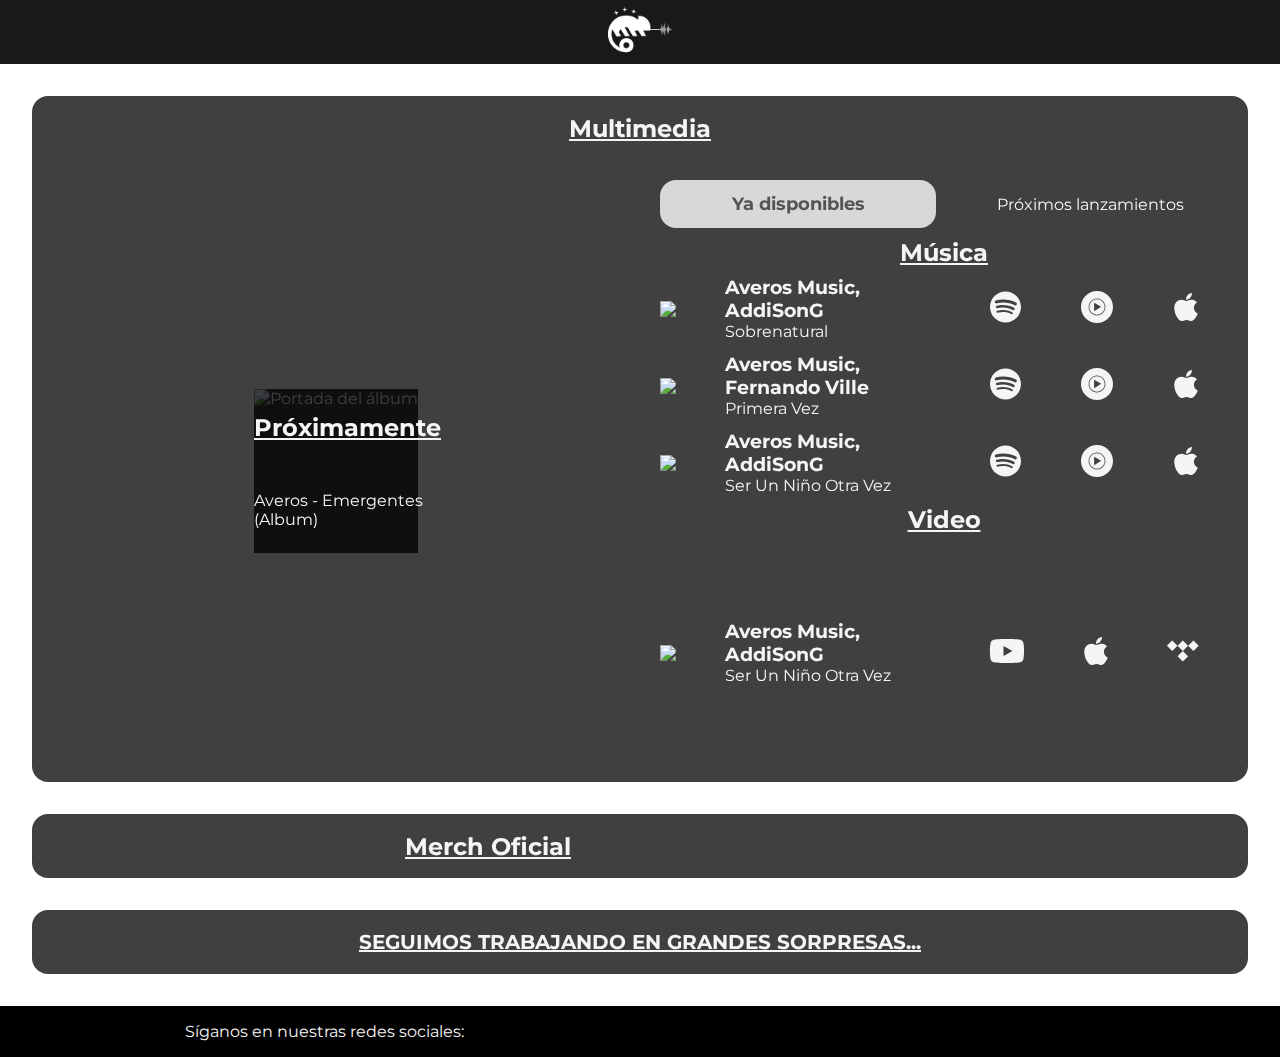
==== index.html @ 02d362b6 "Se me olvido cambiar el boton a 'none'" ====
<!DOCTYPE html>
<html lang="en">

<head>
    <meta charset="UTF-8">
    <meta name="viewport" content="width=device-width, initial-scale=1.0">
    <meta name="keywords" content="Proyecto Musical, AVEROS, Emergentes">
    <title>Averos Music :: 2023</title>
    <link rel="stylesheet" href="./resources/templates/header/header.css">
    <link rel="stylesheet" href="./resources/templates/footer/footer.css">
    <link rel="stylesheet" href="./resources/reset.css">
    <link rel="stylesheet" href="./resources/style.css">
    <link rel="shortcut icon" href="favicon.ico" type="image/x-icon">
    <link href='https://fonts.googleapis.com/css?family=Montserrat' rel='stylesheet'>
    <script src="./resources/templates/header/header.js"></script>
    <script src="./resources/templates/footer/footer.js"></script>
    <script src="https://kit.fontawesome.com/0ff77af828.js" crossorigin="anonymous"></script>
</head>

<body>
    <header>
        <script>
            createBarNav()
        </script>
    </header>

    <main>
        <div class="contenido">
            <div class="area musica">
                <h2 class="tituloSeccion">Multimedia</h2>
                <div class="boxMusica">
                    <div class="a-card card">
                        <div class="containerCover">
                            <div class="darkCover">
                                <h2>Próximamente</h2>
                                <p>Averos - Emergentes (Album)</p>
                            </div>
                            <img src="./resources/img/cover.jpg" alt="Portada del álbum">
                        </div>
                    </div>
                    <div class="b-card card">
                        <div class="botones">
                            <div class="botonDisponibles botonActivo">Ya disponibles</div>
                            <div class="botonProximos">Próximos lanzamientos</div>
                        </div>
                        <div class="listaDisponibles"></div>
                        <div class="listaProximos"></div>
                    </div>
                </div>
            </div>
            <div class="area mercaderia">
                <div class="seccion-tab">
                    <h2 class="tituloSeccion">Merch Oficial</h2>
                    <i class="fa fa-chevron-circle-down botonMostrarOcultar"></i>
                </div>
                <div class="infoTab infoTabMerch" style="display: none;">
                </div>
            </div>
            <div class="area trabajando">
                <h2>SEGUIMOS TRABAJANDO EN GRANDES SORPRESAS...</h2>
            </div>
        </div>
    </main>

    <footer>
        <script>
            createBarFooter()
        </script>
    </footer>


    <script src="./resources/index.js"></script>
</body>

</html>
---- resources/templates/header/header.css ----
nav {
    display: flex;
    position: fixed;
    width: 100%;
    z-index: 99;
    justify-content: center;
    background-color: hsla(0, 0%, 0%, .9);
    border-bottom: 1px solid #FFF;
}

.averosLogo {
    width: 4rem;
    aspect-ratio: 1/1;
}
---- resources/templates/footer/footer.css ----
.redesSociales {
    display: grid;
    grid-template-columns: 1fr 1fr;
    justify-content: space-around;
    align-items: center;
    padding: 1rem;
    gap: 1rem;
    background-color: #000;
}

.siganosRedes {
    text-align: center;
    text-wrap: pretty;
}

.plataformasOficiales {
    display: flex;
    justify-content: space-evenly;
}
---- resources/style.css ----
body {
    display: grid;
}

body::before {
    content: "";
    width: 100vw;
    height: 100vh;
    z-index: -1;
    background-image: url(https://images.unsplash.com/photo-1459749411175-04bf5292ceea?q=80&w=2070&auto=format&fit=crop&ixlib=rb-4.0.3&ixid=M3wxMjA3fDB8MHxwaG90by1wYWdlfHx8fGVufDB8fHx8fA%3D%3D);
    background-size: cover;
    background-position: center;
    background-repeat: no-repeat;
    filter: grayscale(100%);
    position: fixed;
}

main {
    display: flex;
    justify-content: center;
    margin-top: 5rem;
    margin-bottom: 1rem;
}

.contenido {
    display: grid;
    width: 100%;
    max-width: 85rem;
    background-color: hsla(0, 0%, 100%, .1);
    backdrop-filter: blur(2rem);
    -webkit-backdrop-filter: blur(2rem);
    padding: 1rem;
    margin: 0 1rem;
    border-radius: 2rem;
    gap: 2rem;
}

.area {
    display: grid;
    background-color: hsla(0, 0%, 0%, .75);
    overflow: hidden;
    border-radius: 1rem;
    grid-template-rows: 4rem 1fr;
}

.musica {
    max-height: 60rem;
}

.tituloSeccion {
    display: grid;
    align-items: center;
    justify-content: center;
}

.boxMusica {
    display: grid;
    grid-template-columns: 1fr 50%;
}

.card {
    display: grid;
    padding: 1.25rem;
    width: 100%;
}

.cardDisponible {
    max-height: 56rem;
}

.a-card {
    align-items: center;
    justify-items: center;
}

.containerCover {
    position: relative;
    max-width: 41.875rem;
    aspect-ratio: 1/1;
}

.darkCover {
    position: absolute;
    display: grid;
    justify-items: center;
    align-items: center;
    width: 100%;
    height: 100%;
    background-color: hsla(0, 0%, 0%, .75);
}

.containerCover>img {
    width: 100%;
    aspect-ratio: 1/1;
}

.b-card {
    grid-template-rows: 3rem 1fr;
}

.botones {
    display: grid;
    grid-template-columns: repeat(2, 1fr);
    gap: 1rem;
    text-align: center;
    align-items: center;
}

.botonDisponibles,
.botonProximos {
    cursor: pointer;
}

.botonActivo {
    font-size: 1.125rem;
    font-weight: bold;
    display: grid;
    align-items: center;
    border-radius: 1rem;
    height: 100%;
    background-color: hsla(0, 0%, 100%, .8);
    color: hsl(0, 0%, 33%);
}

.listaNoDisponibles,
.soloUnaAreaDisponible {
    display: grid;
}

.listaDisponibles {
    display: grid;
    grid-template-rows: repeat(2, 1fr);
}

.mensajeListaVacia {
    display: grid;
    align-items: center;
    text-align: center;
    padding: 2rem 0;
}

.listaProximos {
    display: none;
}

.musicaArea,
.videoArea {
    display: grid;
    max-height: 18.125rem;
    grid-template-rows: 3rem 1fr;
}

.titleAreaMusica,
.titleAreaVideo {
    display: grid;
    justify-content: center;
    align-items: center;
}

.musicasDisponibles,
.videosDisponibles {
    display: grid;
    gap: .75rem;
    overflow-y: scroll;
}

.single,
.singleVid {
    display: grid;
    gap: .5rem;
    align-items: center;
    grid-template-columns: 10% 40% 1fr;
}

.single>img,
.singleVid>img {
    width: 100%;
}

.plataformas {
    display: flex;
    justify-content: space-around;
    align-items: center;
}

.seccion-tab {
    padding: 1rem 0;
    display: grid;
    grid-template-columns: 75% 1fr;
}

.botonMostrarOcultar{
    cursor: pointer;
}

.infoTabMerch {
    grid-template-columns: repeat(3, 1fr);
    padding: 0 1rem 1rem;
    gap: 1rem;
}

.carrousel {
    display: grid;
    grid-template-rows: 5rem 1fr 3rem;
    padding: 1rem;
    background-color: hsla(0, 0%, 0%, .75);
    border-radius: 2rem;
    gap: .5rem;
}

.carrousel h2 {
    display: grid;
    margin: auto;
    text-wrap: pretty;
    align-items: center;
    text-align: center;
}

.slides {
    position: relative;
}

.slides img {
    aspect-ratio: 1/1;
    width: 100%;
    object-fit: cover;
}

.prevImagen, .nextImagen {
    display: grid;
    place-items: center;
    font-size: 2rem;
    position: absolute;
    border-radius: 50%;
    width: 3rem;
    aspect-ratio: 1/1;
    top: 50%;
    transform: translateY(-50%);
    background-color: hsla(0, 0%, 0%, .75);
    cursor: pointer;
}

.prevImagen {
    left: .5rem;
}

.nextImagen {
    right: .5rem;
}

.boxDotIndex{
    position: absolute;
    width: 100%;
    display: flex;
    align-items: center;
    justify-content: center;
    gap: 1rem;
    bottom: 5%;
}

.dotIndex {
    height: 15px;
    width: 15px;
    background-color: hsla(0, 0%, 50%, .75);
    border-radius: 50%;
}

.dotActivo {
    background-color: hsla(0, 0%, 0%, .75);
    aspect-ratio: 1/1;
    width: 25px;
    height: 25px;
}

.botonComprar{
    margin: auto;
    display: grid;
    align-items: center;
    padding: 0 3rem;
    background-color: hsla(0, 0%, 100%, .8);
    height: 100%;
    font-size: 1.125rem;
    font-weight: bold;
    border-radius: 2rem;
    color: hsl(0, 0%, 33%);
}

/* //////////////////////////////////////////////////////////////// */
.trabajando {
    display: grid;
    align-items: center;
    text-align: center;
    text-decoration: underline
}

.trabajando h2 {
    font-size: 1.25rem
}
/* //////////////////////////////////////////////////////////////// */


@media only screen and (max-width: 680px) {
    .boxMusica {
        grid-template-columns: 1fr;
    }

    .musica {
        max-height: 100rem;
    }

    .infoTab {
        grid-template-columns: 1fr;
    }

    .carrousel h2 {
        font-size: medium;
    }
}
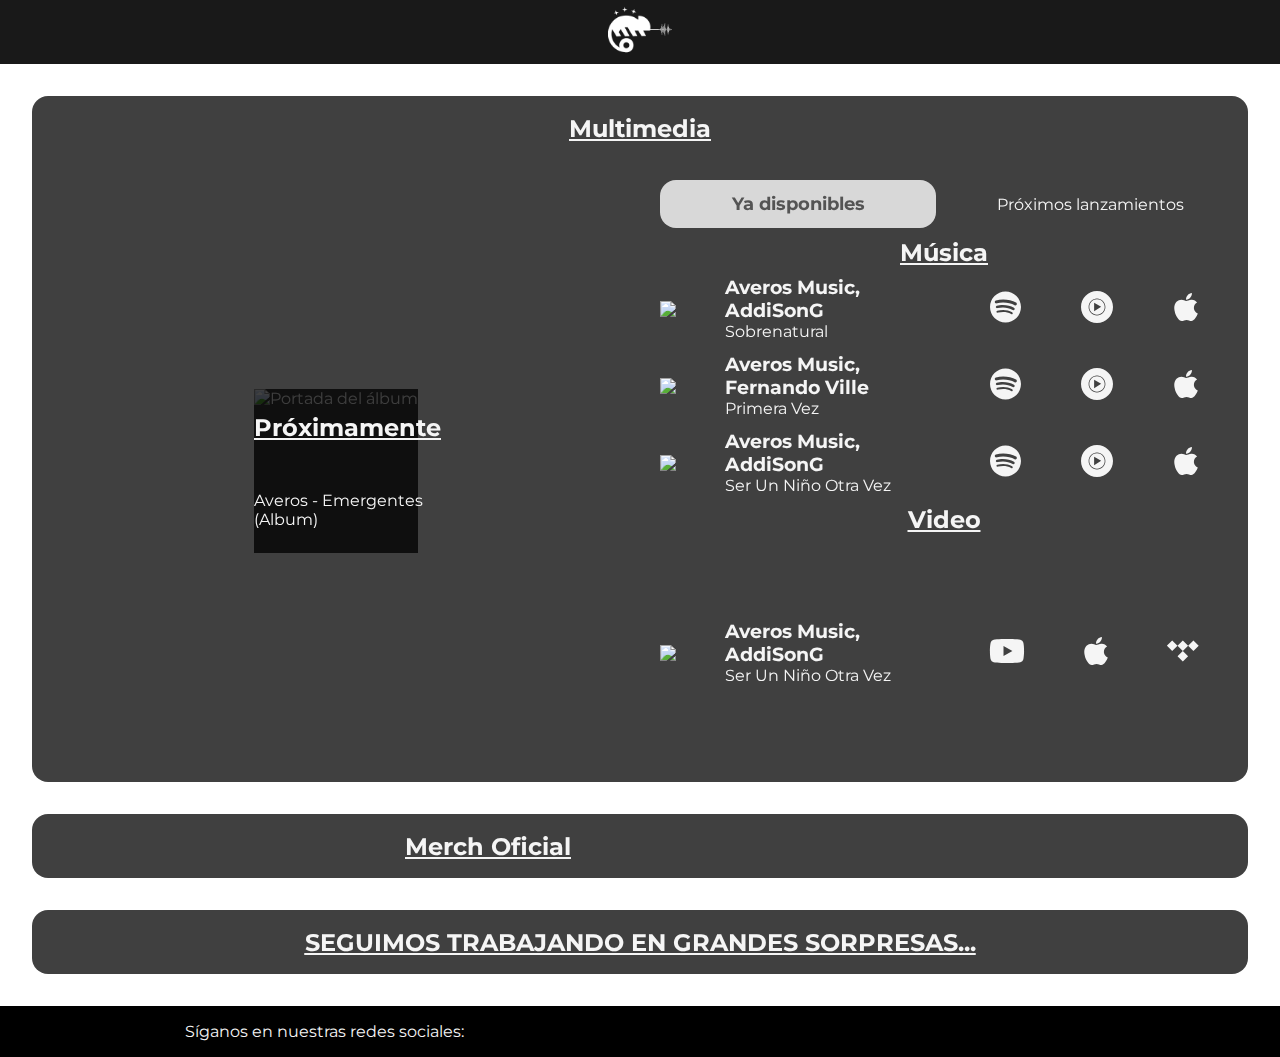
==== commit 7b1fb736: "mejoras en la pagina" ====
--- a/index.html
+++ b/index.html
@@ -53,8 +53,7 @@
                     <h2 class="tituloSeccion">Merch Oficial</h2>
                     <i class="fa fa-chevron-circle-down botonMostrarOcultar"></i>
                 </div>
-                <div class="infoTab infoTabMerch" style="display: none;">
-                </div>
+                <div class="infoTab infoTabMerch" style="display: none;"></div>
             </div>
             <div class="area trabajando">
                 <h2>SEGUIMOS TRABAJANDO EN GRANDES SORPRESAS...</h2>
@@ -69,7 +68,7 @@
     </footer>
 
 
-    <script src="./resources/index.js"></script>
+    <script src="./resources/index.js" type="module"></script>
 </body>
 
 </html>--- a/resources/style.css
+++ b/resources/style.css
@@ -194,7 +194,8 @@
 }
 
 .infoTabMerch {
-    grid-template-columns: repeat(3, 1fr);
+    justify-items: center;
+    grid-template-columns: repeat(2, 1fr);
     padding: 0 1rem 1rem;
     gap: 1rem;
 }
@@ -229,11 +230,10 @@
 .prevImagen, .nextImagen {
     display: grid;
     place-items: center;
-    font-size: 2rem;
+    font-size: 1rem;
     position: absolute;
-    border-radius: 50%;
-    width: 3rem;
-    aspect-ratio: 1/1;
+    padding: .75rem;
+    border-radius: 1rem;
     top: 50%;
     transform: translateY(-50%);
     background-color: hsla(0, 0%, 0%, .75);
@@ -241,11 +241,11 @@
 }
 
 .prevImagen {
-    left: .5rem;
+    left: .125rem;
 }
 
 .nextImagen {
-    right: .5rem;
+    right: .125rem;
 }
 
 .boxDotIndex{
@@ -259,17 +259,16 @@
 }
 
 .dotIndex {
-    height: 15px;
-    width: 15px;
-    background-color: hsla(0, 0%, 50%, .75);
+    height: 10px;
+    aspect-ratio: 1/1;
+    background-color: hsla(0, 0%, 50%, .5);
     border-radius: 50%;
 }
 
 .dotActivo {
     background-color: hsla(0, 0%, 0%, .75);
-    aspect-ratio: 1/1;
-    width: 25px;
-    height: 25px;
+    height: 20px;
+    aspect-ratio: 1/1;
 }
 
 .botonComprar{
@@ -292,10 +291,6 @@
     text-align: center;
     text-decoration: underline
 }
-
-.trabajando h2 {
-    font-size: 1.25rem
-}
 /* //////////////////////////////////////////////////////////////// */
 
 
@@ -315,4 +310,12 @@
     .carrousel h2 {
         font-size: medium;
     }
+}
+
+@media only screen and (min-width: 681px) {
+    .ultimoImpar {
+        aspect-ratio: 1/1;
+        width: 50%;
+        grid-column: span 2;
+    }
 }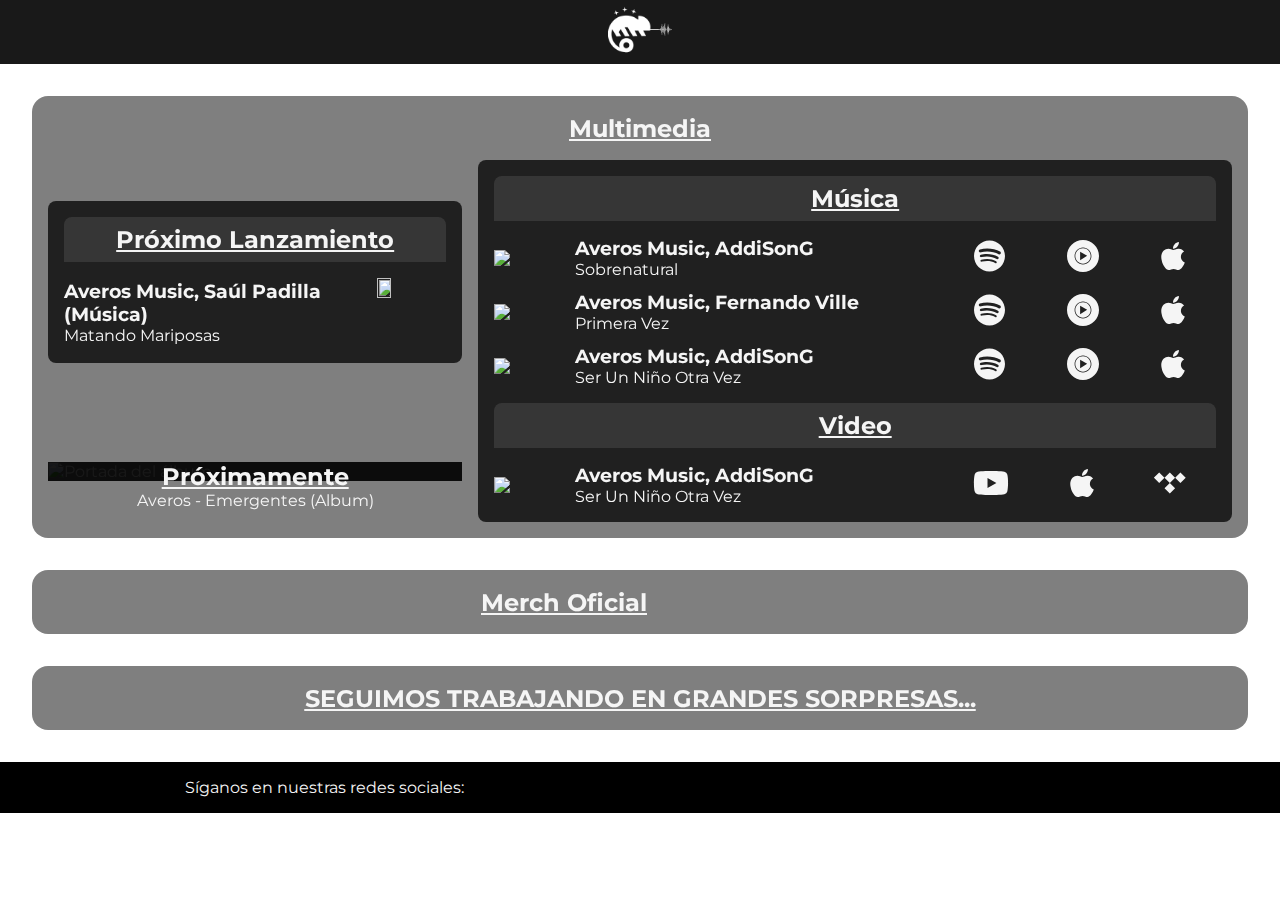
==== commit bdf440b4: "Bento design Multimedia" ====
--- a/index.html
+++ b/index.html
@@ -29,7 +29,7 @@
             <div class="area musica">
                 <h2 class="tituloSeccion">Multimedia</h2>
                 <div class="boxMusica">
-                    <div class="a-card card">
+                    <div class="albumProximo">
                         <div class="containerCover">
                             <div class="darkCover">
                                 <h2>Próximamente</h2>
@@ -38,14 +38,8 @@
                             <img src="./resources/img/cover.jpg" alt="Portada del álbum">
                         </div>
                     </div>
-                    <div class="b-card card">
-                        <div class="botones">
-                            <div class="botonDisponibles botonActivo">Ya disponibles</div>
-                            <div class="botonProximos">Próximos lanzamientos</div>
-                        </div>
-                        <div class="listaDisponibles"></div>
-                        <div class="listaProximos"></div>
-                    </div>
+                    <div class="listaProximos"></div>
+                    <div class="listaDisponibles"></div>
                 </div>
             </div>
             <div class="area mercaderia">
--- a/resources/style.css
+++ b/resources/style.css
@@ -37,159 +37,127 @@
 
 .area {
     display: grid;
-    background-color: hsla(0, 0%, 0%, .75);
-    overflow: hidden;
+    background-color: hsla(0, 0%, 0%, .5);
     border-radius: 1rem;
     grid-template-rows: 4rem 1fr;
 }
 
-.musica {
-    max-height: 60rem;
-}
-
 .tituloSeccion {
     display: grid;
-    align-items: center;
-    justify-content: center;
+    place-items: center;
 }
 
 .boxMusica {
     display: grid;
-    grid-template-columns: 1fr 50%;
-}
-
-.card {
-    display: grid;
-    padding: 1.25rem;
-    width: 100%;
-}
-
-.cardDisponible {
-    max-height: 56rem;
-}
-
-.a-card {
-    align-items: center;
-    justify-items: center;
+    padding: 0 1rem 1rem 1rem;
+    align-items: center;
+    gap: 1rem;
+    grid-template-columns: 35% auto;
+    grid-template-areas: "listaProximos listaDisponibles"
+        "albumProximo listaDisponibles";
+}
+
+.listaProximos {
+    display: grid;
+    padding: 1rem;
+    gap: 1rem;
+    background-color: hsla(0, 0%, 0%, .75);
+    border-radius: .5rem;
+    grid-area: listaProximos;
+}
+
+.listaProximos img {
+    width: 20%;
+    aspect-ratio: 1/1;
+}
+
+.mediaProxInfo {
+    display: flex;
+    align-items: center;
+    justify-content: space-around;
+}
+
+.albumProximo {
+    grid-area: albumProximo;
 }
 
 .containerCover {
     position: relative;
-    max-width: 41.875rem;
-    aspect-ratio: 1/1;
 }
 
 .darkCover {
     position: absolute;
     display: grid;
-    justify-items: center;
-    align-items: center;
+    place-items: center;
     width: 100%;
     height: 100%;
-    background-color: hsla(0, 0%, 0%, .75);
+    background-color: hsla(0, 0%, 0%, .9);
+}
+
+.darkCover p {
+    text-align: center;
 }
 
 .containerCover>img {
     width: 100%;
-    aspect-ratio: 1/1;
-}
-
-.b-card {
-    grid-template-rows: 3rem 1fr;
-}
-
-.botones {
-    display: grid;
-    grid-template-columns: repeat(2, 1fr);
-    gap: 1rem;
-    text-align: center;
-    align-items: center;
-}
-
-.botonDisponibles,
-.botonProximos {
-    cursor: pointer;
-}
-
-.botonActivo {
-    font-size: 1.125rem;
-    font-weight: bold;
-    display: grid;
-    align-items: center;
-    border-radius: 1rem;
-    height: 100%;
-    background-color: hsla(0, 0%, 100%, .8);
-    color: hsl(0, 0%, 33%);
-}
-
-.listaNoDisponibles,
-.soloUnaAreaDisponible {
-    display: grid;
 }
 
 .listaDisponibles {
     display: grid;
-    grid-template-rows: repeat(2, 1fr);
-}
-
-.mensajeListaVacia {
-    display: grid;
-    align-items: center;
-    text-align: center;
-    padding: 2rem 0;
-}
-
-.listaProximos {
-    display: none;
+    grid-area: listaDisponibles;
+    padding: 1rem;
+    gap: 1rem;
+    background-color: hsla(0, 0%, 0%, .75);
+    border-radius: .5rem;
 }
 
 .musicaArea,
 .videoArea {
     display: grid;
-    max-height: 18.125rem;
-    grid-template-rows: 3rem 1fr;
-}
-
-.titleAreaMusica,
-.titleAreaVideo {
-    display: grid;
-    justify-content: center;
-    align-items: center;
-}
-
-.musicasDisponibles,
-.videosDisponibles {
+    max-height: 19rem;
+    gap: 1rem;
+    grid-template-rows: auto 1fr;
+}
+
+.titleArea {
+    display: grid;
+    place-content: center;
+    padding: .5rem;
+    border-radius: .5rem .5rem 0 0;
+    background-color: hsla(0, 0%, 100%, .1);
+    text-align: center;
+}
+
+.mediaDisponibles {
     display: grid;
     gap: .75rem;
     overflow-y: scroll;
 }
 
-.single,
-.singleVid {
+.single {
     display: grid;
     gap: .5rem;
     align-items: center;
-    grid-template-columns: 10% 40% 1fr;
-}
-
-.single>img,
-.singleVid>img {
+    grid-template-columns: 10% 50% 1fr;
+}
+
+.single>img {
     width: 100%;
 }
 
 .plataformas {
     display: flex;
     justify-content: space-around;
-    align-items: center;
 }
 
 .seccion-tab {
     padding: 1rem 0;
     display: grid;
-    grid-template-columns: 75% 1fr;
-}
-
-.botonMostrarOcultar{
+    justify-content: space-around;
+    grid-template-columns: 75% auto;
+}
+
+.botonMostrarOcultar {
     cursor: pointer;
 }
 
@@ -202,7 +170,7 @@
 
 .carrousel {
     display: grid;
-    grid-template-rows: 5rem 1fr 3rem;
+    grid-template-rows: 6rem 1fr 3rem;
     padding: 1rem;
     background-color: hsla(0, 0%, 0%, .75);
     border-radius: 2rem;
@@ -227,7 +195,8 @@
     object-fit: cover;
 }
 
-.prevImagen, .nextImagen {
+.prevImagen,
+.nextImagen {
     display: grid;
     place-items: center;
     font-size: 1rem;
@@ -248,7 +217,7 @@
     right: .125rem;
 }
 
-.boxDotIndex{
+.boxDotIndex {
     position: absolute;
     width: 100%;
     display: flex;
@@ -271,7 +240,7 @@
     aspect-ratio: 1/1;
 }
 
-.botonComprar{
+.botonComprar {
     margin: auto;
     display: grid;
     align-items: center;
@@ -291,12 +260,16 @@
     text-align: center;
     text-decoration: underline
 }
+
 /* //////////////////////////////////////////////////////////////// */
 
 
 @media only screen and (max-width: 680px) {
     .boxMusica {
         grid-template-columns: 1fr;
+        grid-template-areas: "albumProximo"
+            "listaProximos"
+            "listaDisponibles";
     }
 
     .musica {
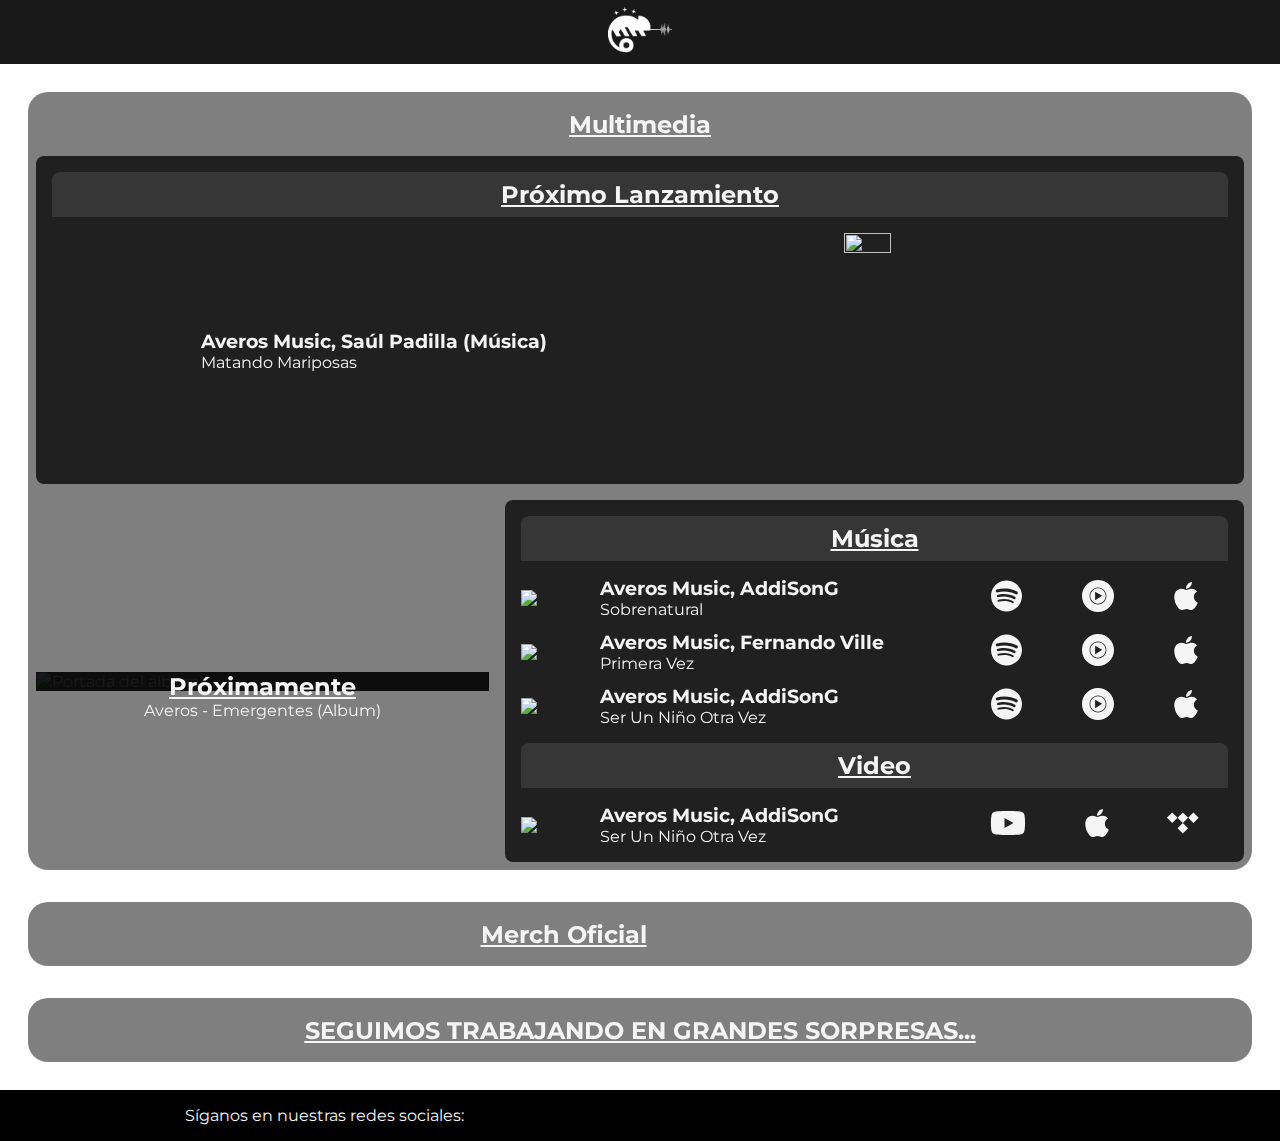
==== commit c4aa8648: "agregado dinamico al la lista proximo" ====
--- a/index.html
+++ b/index.html
@@ -38,7 +38,6 @@
                             <img src="./resources/img/cover.jpg" alt="Portada del álbum">
                         </div>
                     </div>
-                    <div class="listaProximos"></div>
                     <div class="listaDisponibles"></div>
                 </div>
             </div>
--- a/resources/style.css
+++ b/resources/style.css
@@ -29,7 +29,7 @@
     background-color: hsla(0, 0%, 100%, .1);
     backdrop-filter: blur(2rem);
     -webkit-backdrop-filter: blur(2rem);
-    padding: 1rem;
+    padding: .75rem;
     margin: 0 1rem;
     border-radius: 2rem;
     gap: 2rem;
@@ -38,7 +38,7 @@
 .area {
     display: grid;
     background-color: hsla(0, 0%, 0%, .5);
-    border-radius: 1rem;
+    border-radius: 1.25rem;
     grid-template-rows: 4rem 1fr;
 }
 
@@ -49,24 +49,23 @@
 
 .boxMusica {
     display: grid;
-    padding: 0 1rem 1rem 1rem;
-    align-items: center;
-    gap: 1rem;
-    grid-template-columns: 35% auto;
-    grid-template-areas: "listaProximos listaDisponibles"
-        "albumProximo listaDisponibles";
-}
-
-.listaProximos {
+    padding: 0 .5rem .5rem .5rem;
+    align-items: center;
+    gap: 1rem;
+    grid-template-columns: 37.5% auto;
+    grid-template-areas: "albumProximo listaDisponibles";
+}
+
+.listaProximo {
     display: grid;
     padding: 1rem;
     gap: 1rem;
     background-color: hsla(0, 0%, 0%, .75);
     border-radius: .5rem;
-    grid-area: listaProximos;
-}
-
-.listaProximos img {
+    grid-area: listaProximo;
+}
+
+.listaProximo img {
     width: 20%;
     aspect-ratio: 1/1;
 }
@@ -264,16 +263,17 @@
 /* //////////////////////////////////////////////////////////////// */
 
 
-@media only screen and (max-width: 680px) {
+@media only screen and (max-width: 768px) {
     .boxMusica {
         grid-template-columns: 1fr;
         grid-template-areas: "albumProximo"
-            "listaProximos"
             "listaDisponibles";
     }
 
-    .musica {
-        max-height: 100rem;
+    .boxMusicaConProx {
+        grid-template-areas: "albumProximo"
+            "listaProximo"
+            "listaDisponibles";
     }
 
     .infoTab {
@@ -285,7 +285,12 @@
     }
 }
 
-@media only screen and (min-width: 681px) {
+@media only screen and (min-width: 769px) {
+    .boxMusicaConProx {
+        grid-template-areas: "listaProximo listaProximo"
+        "albumProximo listaDisponibles";
+    }
+    
     .ultimoImpar {
         aspect-ratio: 1/1;
         width: 50%;
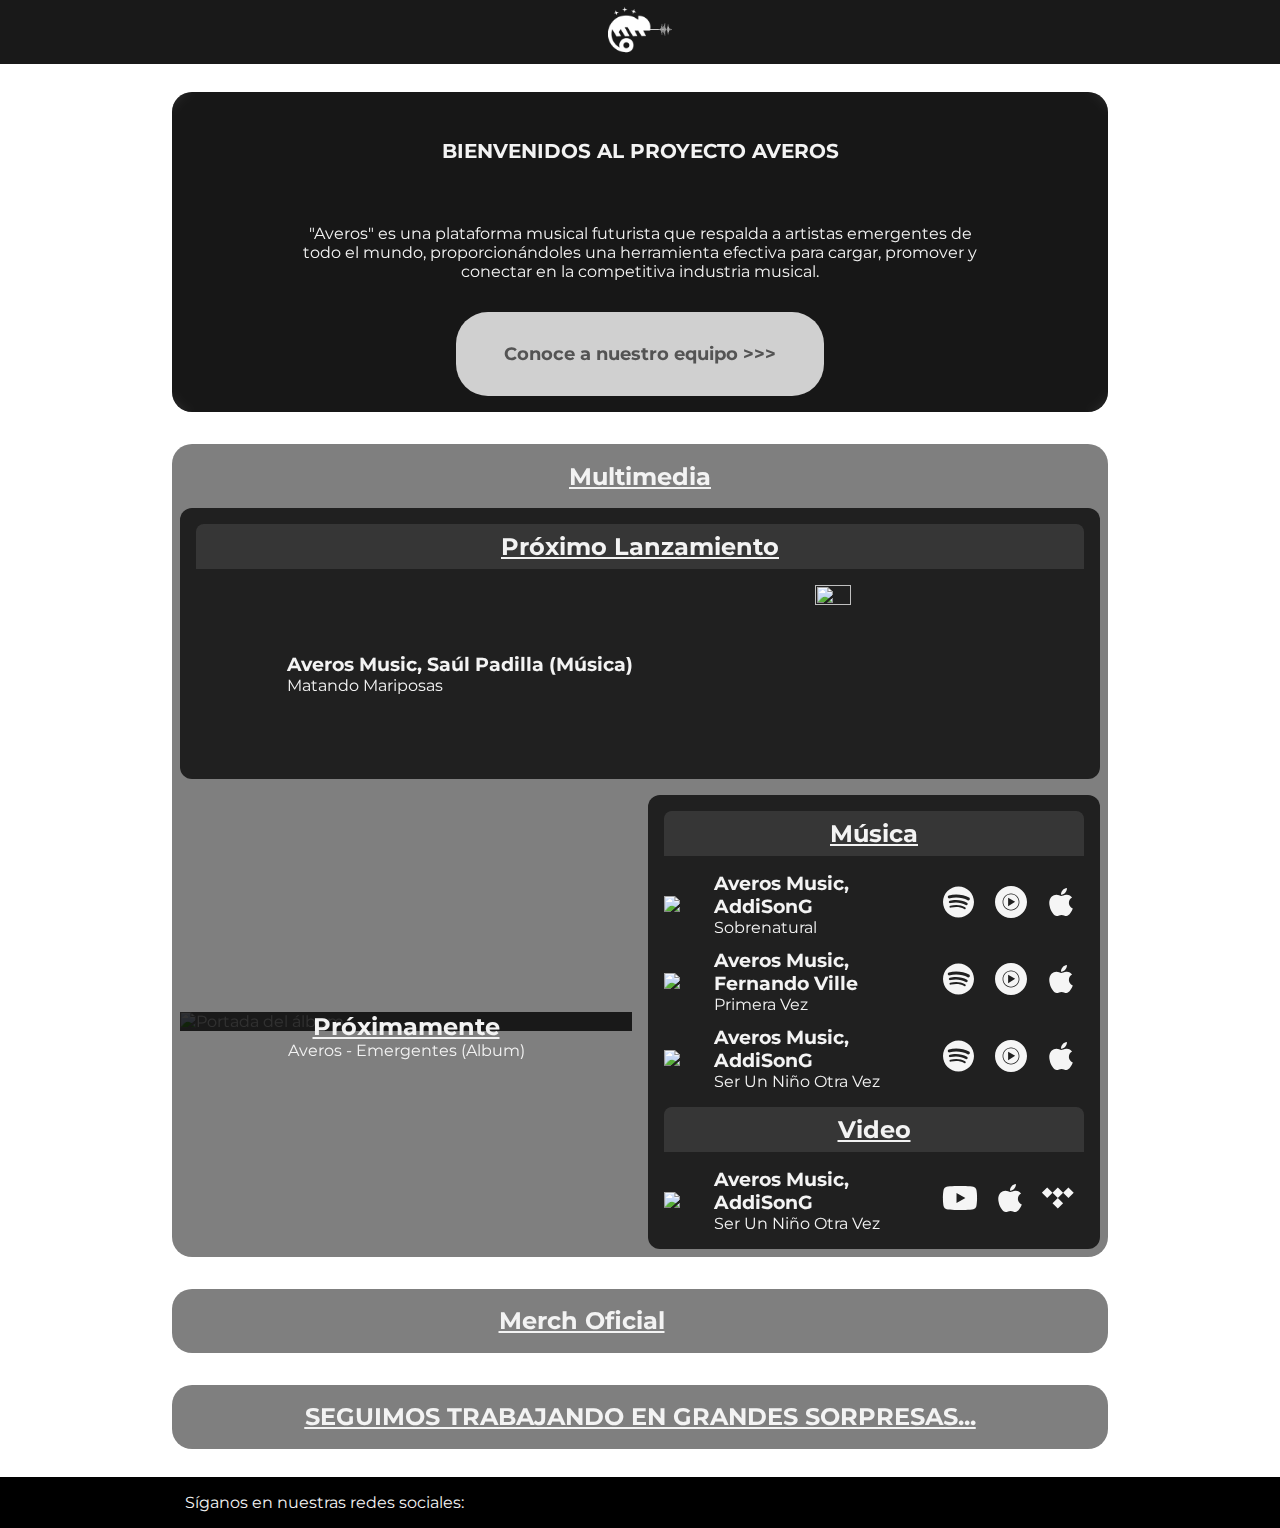
==== commit dfe44788: "Agregado la bienvenida mobile" ====
--- a/index.html
+++ b/index.html
@@ -26,6 +26,13 @@
 
     <main>
         <div class="contenido">
+            <div class="area mainBanner">
+                <div class="darkCover">
+                    <h2 style="text-decoration: none; font-size: 1.25rem;">BIENVENIDOS AL PROYECTO AVEROS</h2>
+                    <p style="font-size: 1rem; width: 75%;">"Averos" es una plataforma musical futurista que respalda a artistas emergentes de todo el mundo, proporcionándoles una herramienta efectiva para cargar, promover y conectar en la competitiva industria musical.</p>
+                    <a class="conocenos boton">Conoce a nuestro equipo >>></a>
+                </div>
+            </div>
             <div class="area musica">
                 <h2 class="tituloSeccion">Multimedia</h2>
                 <div class="boxMusica">
--- a/resources/style.css
+++ b/resources/style.css
@@ -25,7 +25,6 @@
 .contenido {
     display: grid;
     width: 100%;
-    max-width: 85rem;
     background-color: hsla(0, 0%, 100%, .1);
     backdrop-filter: blur(2rem);
     -webkit-backdrop-filter: blur(2rem);
@@ -42,6 +41,17 @@
     grid-template-rows: 4rem 1fr;
 }
 
+.mainBanner {
+    grid-template-rows: 1fr;
+    height: 20rem;
+    background-repeat: no-repeat;
+    background-position: center;
+    background-size: cover;
+    position: relative;
+    overflow: hidden;
+
+}
+
 .tituloSeccion {
     display: grid;
     place-items: center;
@@ -52,7 +62,7 @@
     padding: 0 .5rem .5rem .5rem;
     align-items: center;
     gap: 1rem;
-    grid-template-columns: 37.5% auto;
+    grid-template-columns: repeat(2, 1fr);
     grid-template-areas: "albumProximo listaDisponibles";
 }
 
@@ -61,7 +71,7 @@
     padding: 1rem;
     gap: 1rem;
     background-color: hsla(0, 0%, 0%, .75);
-    border-radius: .5rem;
+    border-radius: .75rem;
     grid-area: listaProximo;
 }
 
@@ -90,7 +100,19 @@
     place-items: center;
     width: 100%;
     height: 100%;
-    background-color: hsla(0, 0%, 0%, .9);
+}
+
+.mainBanner .darkCover{
+    background-color: hsla(0, 0%, 0%, .66);
+    padding: 1rem;
+    text-align: center;
+    text-wrap: pretty;
+    backdrop-filter: blur(5px);
+    -webkit-backdrop-filter: blur(5px);
+}
+
+.containerCover .darkCover{
+    background-color: hsla(0, 0%, 0%, .8);
 }
 
 .darkCover p {
@@ -107,7 +129,7 @@
     padding: 1rem;
     gap: 1rem;
     background-color: hsla(0, 0%, 0%, .75);
-    border-radius: .5rem;
+    border-radius: .75rem;
 }
 
 .musicaArea,
@@ -172,7 +194,7 @@
     grid-template-rows: 6rem 1fr 3rem;
     padding: 1rem;
     background-color: hsla(0, 0%, 0%, .75);
-    border-radius: 2rem;
+    border-radius: .75rem;
     gap: .5rem;
 }
 
@@ -239,7 +261,7 @@
     aspect-ratio: 1/1;
 }
 
-.botonComprar {
+.botonComprar, .boton{
     margin: auto;
     display: grid;
     align-items: center;
@@ -250,6 +272,7 @@
     font-weight: bold;
     border-radius: 2rem;
     color: hsl(0, 0%, 33%);
+    cursor: pointer;
 }
 
 /* //////////////////////////////////////////////////////////////// */
@@ -264,6 +287,10 @@
 
 
 @media only screen and (max-width: 768px) {
+    .mainBanner {
+        background-image: url(./img/banner-mobile.jpg);
+    }
+
     .boxMusica {
         grid-template-columns: 1fr;
         grid-template-areas: "albumProximo"
@@ -288,12 +315,16 @@
 @media only screen and (min-width: 769px) {
     .boxMusicaConProx {
         grid-template-areas: "listaProximo listaProximo"
-        "albumProximo listaDisponibles";
-    }
-    
+            "albumProximo listaDisponibles";
+    }
+
     .ultimoImpar {
         aspect-ratio: 1/1;
         width: 50%;
         grid-column: span 2;
     }
+
+    .contenido {
+        max-width: 60rem;
+    }
 }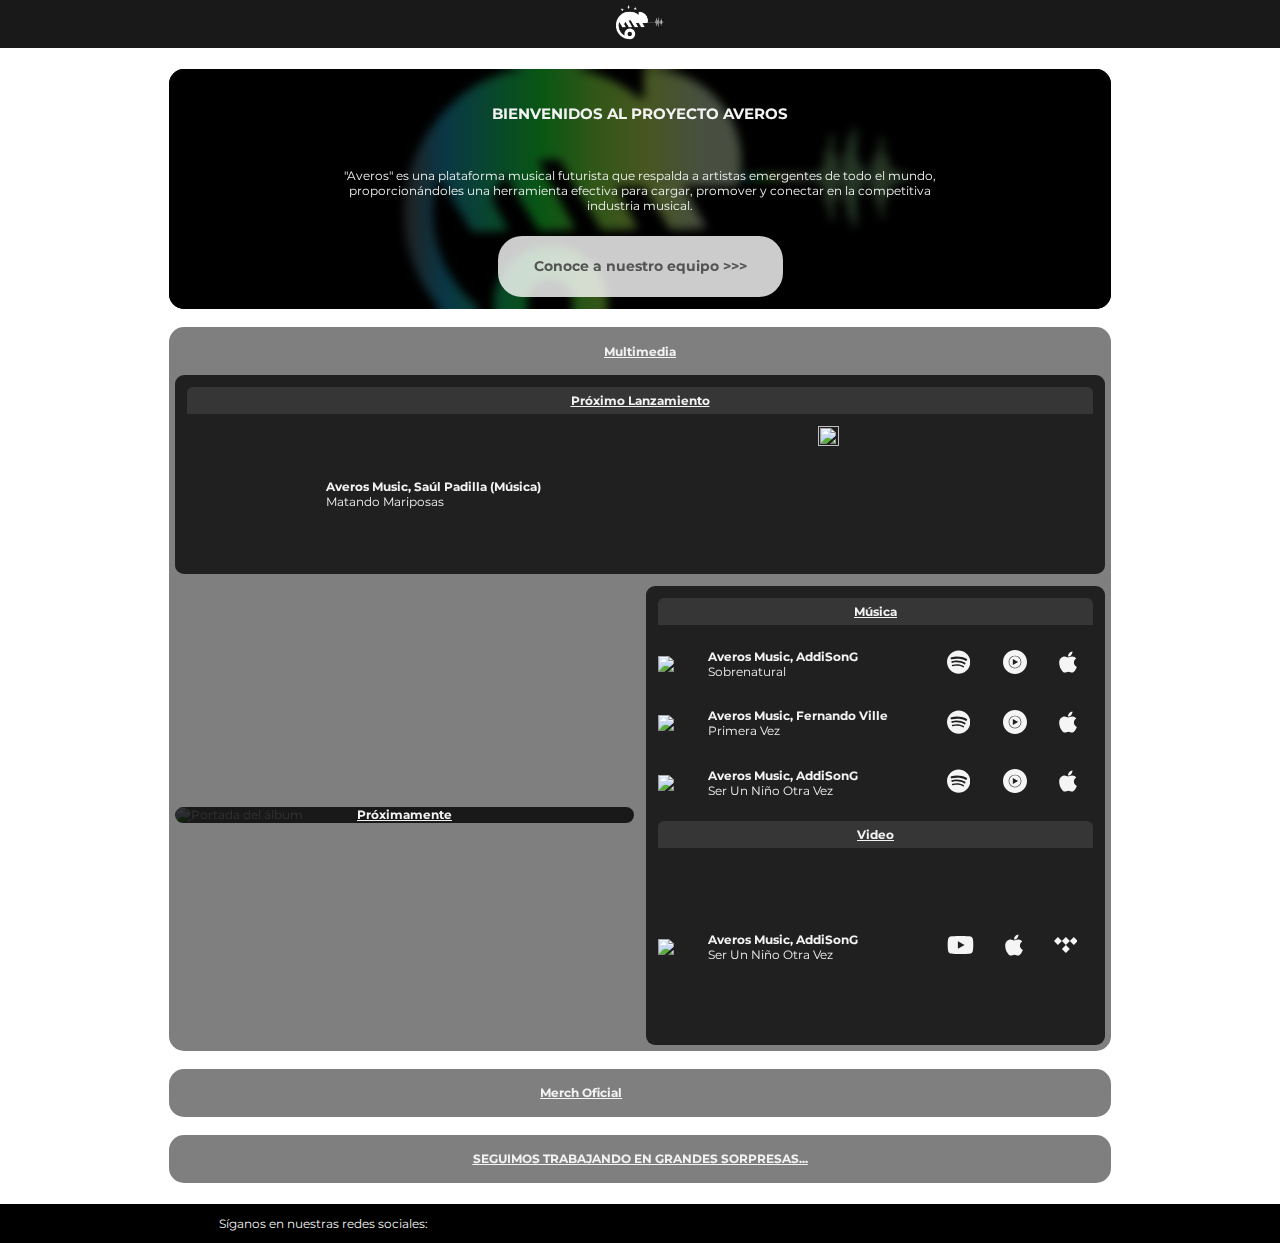
==== commit a3196886: "agregada pagina" ====
--- a/index.html
+++ b/index.html
@@ -30,7 +30,7 @@
                 <div class="darkCover">
                     <h2 style="text-decoration: none; font-size: 1.25rem;">BIENVENIDOS AL PROYECTO AVEROS</h2>
                     <p style="font-size: 1rem; width: 75%;">"Averos" es una plataforma musical futurista que respalda a artistas emergentes de todo el mundo, proporcionándoles una herramienta efectiva para cargar, promover y conectar en la competitiva industria musical.</p>
-                    <a class="conocenos boton">Conoce a nuestro equipo >>></a>
+                    <a href="contact.html" class="conocenos boton">Conoce a nuestro equipo >>></a>
                 </div>
             </div>
             <div class="area musica">
--- a/resources/style.css
+++ b/resources/style.css
@@ -31,7 +31,7 @@
     padding: .75rem;
     margin: 0 1rem;
     border-radius: 2rem;
-    gap: 2rem;
+    gap: 1.5rem;
 }
 
 .area {
@@ -76,7 +76,7 @@
 }
 
 .listaProximo img {
-    width: 20%;
+    width: 15%;
     aspect-ratio: 1/1;
 }
 
@@ -92,6 +92,8 @@
 
 .containerCover {
     position: relative;
+    border-radius: .75rem;
+    overflow: hidden;
 }
 
 .darkCover {
@@ -102,7 +104,7 @@
     height: 100%;
 }
 
-.mainBanner .darkCover{
+.mainBanner .darkCover {
     background-color: hsla(0, 0%, 0%, .66);
     padding: 1rem;
     text-align: center;
@@ -111,7 +113,7 @@
     -webkit-backdrop-filter: blur(5px);
 }
 
-.containerCover .darkCover{
+.containerCover .darkCover {
     background-color: hsla(0, 0%, 0%, .8);
 }
 
@@ -135,7 +137,6 @@
 .musicaArea,
 .videoArea {
     display: grid;
-    max-height: 19rem;
     gap: 1rem;
     grid-template-rows: auto 1fr;
 }
@@ -151,7 +152,7 @@
 
 .mediaDisponibles {
     display: grid;
-    gap: .75rem;
+    gap: .5rem;
     overflow-y: scroll;
 }
 
@@ -261,7 +262,8 @@
     aspect-ratio: 1/1;
 }
 
-.botonComprar, .boton{
+.botonComprar,
+.boton {
     margin: auto;
     display: grid;
     align-items: center;
@@ -286,7 +288,7 @@
 /* //////////////////////////////////////////////////////////////// */
 
 
-@media only screen and (max-width: 768px) {
+@media only screen and (max-width: 671px) {
     .mainBanner {
         background-image: url(./img/banner-mobile.jpg);
     }
@@ -310,12 +312,27 @@
     .carrousel h2 {
         font-size: medium;
     }
-}
-
-@media only screen and (min-width: 769px) {
+
+    .musicaArea,
+    .videoArea {
+        max-height: 15rem;
+    }
+}
+
+@media only screen and (min-width: 671px) {
+    .mainBanner {
+        background-image: url(./img/banner-desktop.jpg);
+    }
+
     .boxMusicaConProx {
         grid-template-areas: "listaProximo listaProximo"
             "albumProximo listaDisponibles";
+    }
+
+    .listaDisponibles {
+        grid-template-rows: repeat(2, 1fr);
+        width: 100%;
+        aspect-ratio: 1/1;
     }
 
     .ultimoImpar {
@@ -325,6 +342,6 @@
     }
 
     .contenido {
-        max-width: 60rem;
+        max-width: 80rem;
     }
 }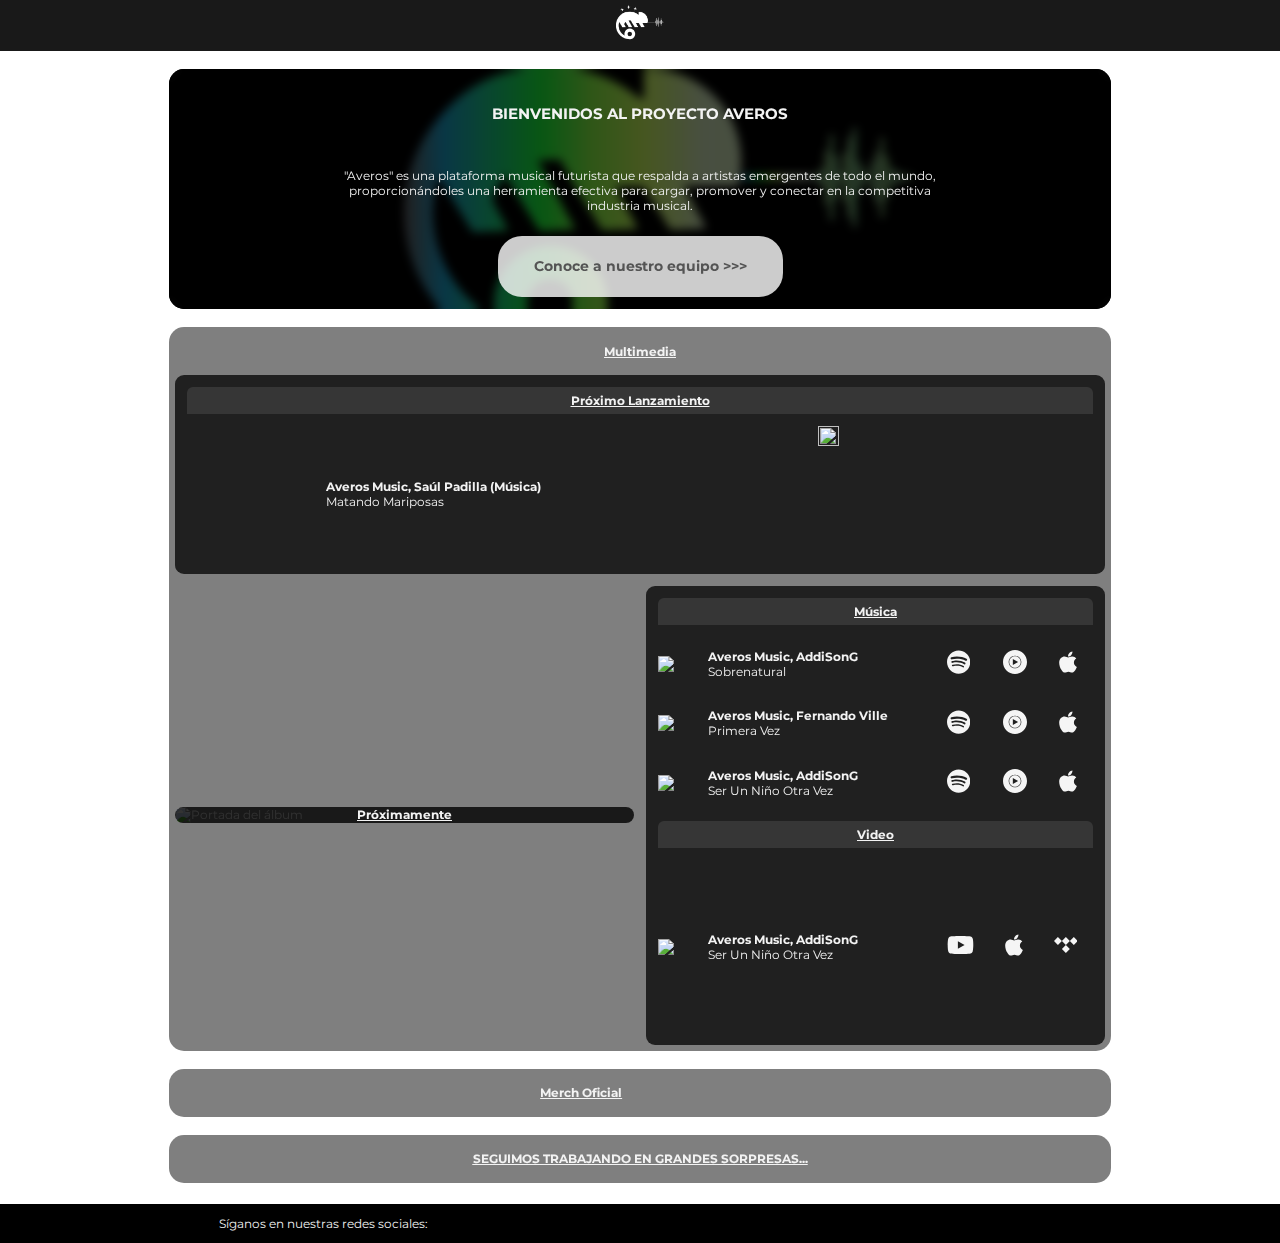
==== commit cc17ec38: "agregado about" ====
--- a/index.html
+++ b/index.html
@@ -30,7 +30,7 @@
                 <div class="darkCover">
                     <h2 style="text-decoration: none; font-size: 1.25rem;">BIENVENIDOS AL PROYECTO AVEROS</h2>
                     <p style="font-size: 1rem; width: 75%;">"Averos" es una plataforma musical futurista que respalda a artistas emergentes de todo el mundo, proporcionándoles una herramienta efectiva para cargar, promover y conectar en la competitiva industria musical.</p>
-                    <a href="contact.html" class="conocenos boton">Conoce a nuestro equipo >>></a>
+                    <a href="about.html"class="conocenos boton">Conoce a nuestro equipo >>></a>
                 </div>
             </div>
             <div class="area musica">
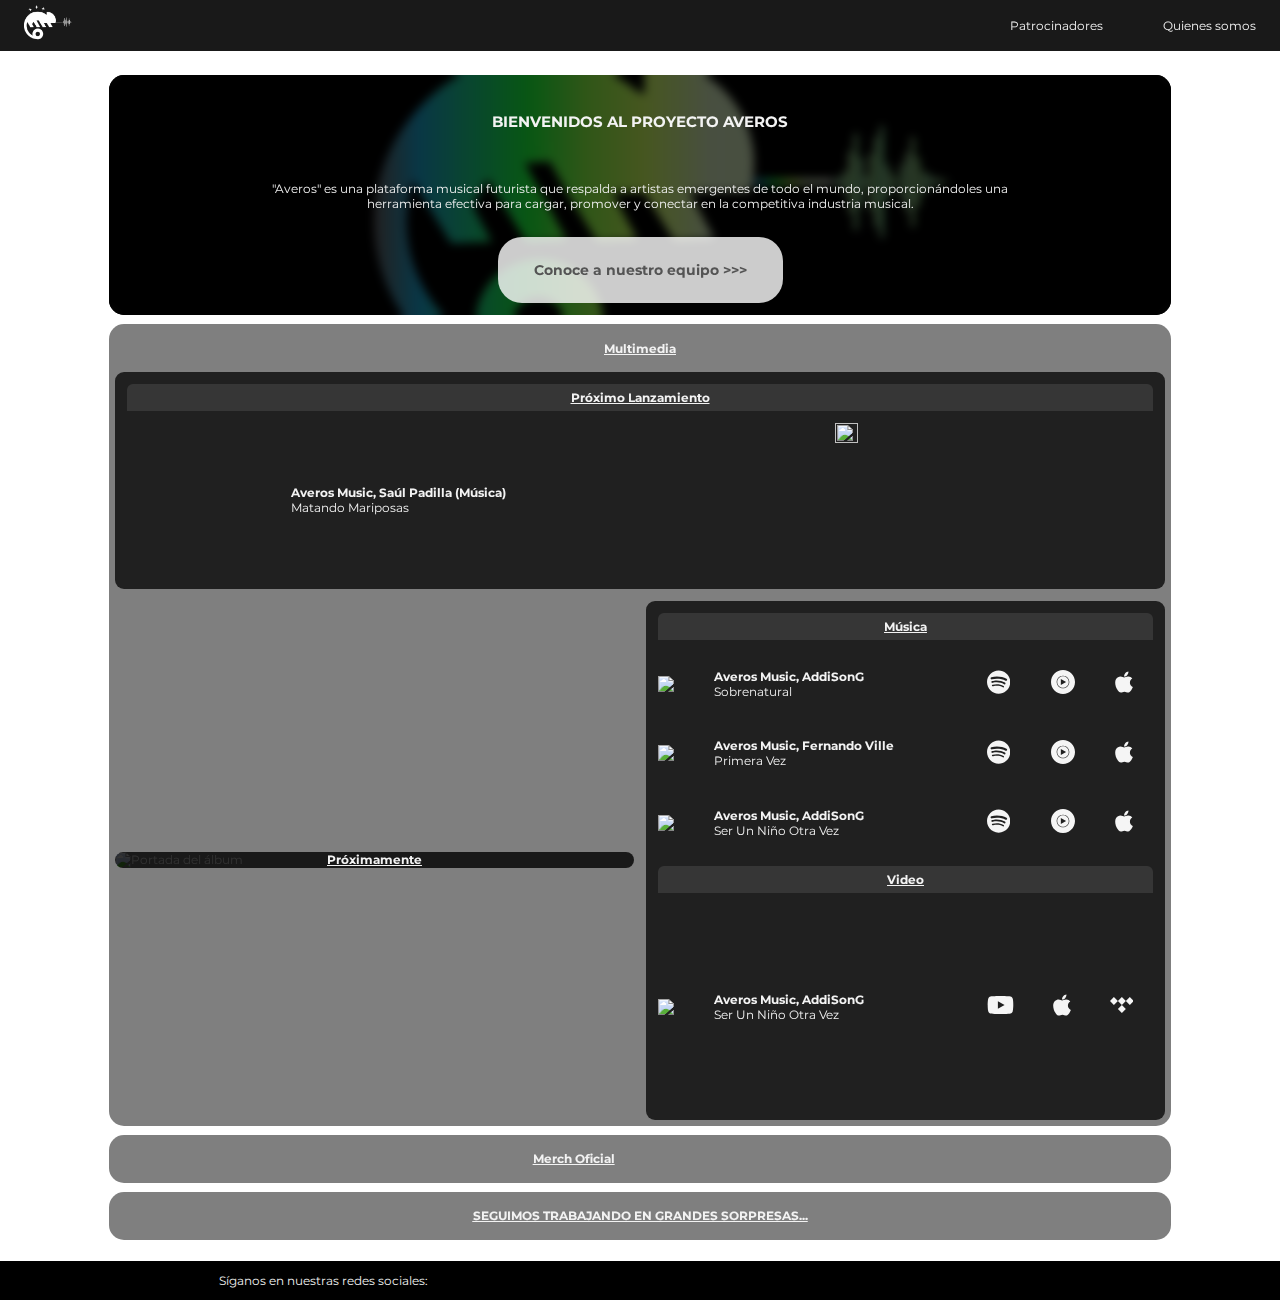
==== commit 06bd0db6: "mejoras menores" ====
--- a/index.html
+++ b/index.html
@@ -25,40 +25,41 @@
     </header>
 
     <main>
-        <div class="contenido">
-            <div class="area mainBanner">
-                <div class="darkCover">
-                    <h2 style="text-decoration: none; font-size: 1.25rem;">BIENVENIDOS AL PROYECTO AVEROS</h2>
-                    <p style="font-size: 1rem; width: 75%;">"Averos" es una plataforma musical futurista que respalda a artistas emergentes de todo el mundo, proporcionándoles una herramienta efectiva para cargar, promover y conectar en la competitiva industria musical.</p>
-                    <a href="about.html"class="conocenos boton">Conoce a nuestro equipo >>></a>
-                </div>
-            </div>
-            <div class="area musica">
-                <h2 class="tituloSeccion">Multimedia</h2>
-                <div class="boxMusica">
-                    <div class="albumProximo">
-                        <div class="containerCover">
-                            <div class="darkCover">
-                                <h2>Próximamente</h2>
-                                <p>Averos - Emergentes (Album)</p>
-                            </div>
-                            <img src="./resources/img/cover.jpg" alt="Portada del álbum">
-                        </div>
-                    </div>
-                    <div class="listaDisponibles"></div>
-                </div>
-            </div>
-            <div class="area mercaderia">
-                <div class="seccion-tab">
-                    <h2 class="tituloSeccion">Merch Oficial</h2>
-                    <i class="fa fa-chevron-circle-down botonMostrarOcultar"></i>
-                </div>
-                <div class="infoTab infoTabMerch" style="display: none;"></div>
-            </div>
-            <div class="area trabajando">
-                <h2>SEGUIMOS TRABAJANDO EN GRANDES SORPRESAS...</h2>
+        <div class="area mainBanner">
+            <div class="darkCover">
+                <h2 style="text-decoration: none; font-size: 1.25rem;">BIENVENIDOS AL PROYECTO AVEROS</h2>
+                <p style="font-size: 1rem; width: 75%;">"Averos" es una plataforma musical futurista que respalda a
+                    artistas emergentes de todo el mundo, proporcionándoles una herramienta efectiva para cargar,
+                    promover y conectar en la competitiva industria musical.</p>
+                <a href="about.html" class="conocenos boton">Conoce a nuestro equipo >>></a>
             </div>
         </div>
+        <div class="area musica">
+            <h2 class="tituloSeccion">Multimedia</h2>
+            <div class="boxMusica">
+                <div class="albumProximo">
+                    <div class="containerCover">
+                        <div class="darkCover">
+                            <h2>Próximamente</h2>
+                            <p>Averos - Emergentes (Album)</p>
+                        </div>
+                        <img src="./resources/img/cover.jpg" alt="Portada del álbum">
+                    </div>
+                </div>
+                <div class="listaDisponibles"></div>
+            </div>
+        </div>
+        <div class="area mercaderia">
+            <div class="seccion-tab">
+                <h2 class="tituloSeccion">Merch Oficial</h2>
+                <i class="fa fa-chevron-circle-down botonMostrarOcultar"></i>
+            </div>
+            <div class="infoTab infoTabMerch" style="display: none;"></div>
+        </div>
+        <div class="area trabajando">
+            <h2>SEGUIMOS TRABAJANDO EN GRANDES SORPRESAS...</h2>
+        </div>
+
     </main>
 
     <footer>
--- a/resources/templates/header/header.css
+++ b/resources/templates/header/header.css
@@ -1,14 +1,49 @@
-nav {
+header {
     display: flex;
     position: fixed;
     width: 100%;
     z-index: 99;
-    justify-content: center;
+    justify-content: space-between;
+    place-items: center;
     background-color: hsla(0, 0%, 0%, .9);
     border-bottom: 1px solid #FFF;
+    backdrop-filter: blur(5px);
+    padding: 0 2rem;
 }
 
 .averosLogo {
     width: 4rem;
     aspect-ratio: 1/1;
+}
+
+@media only screen and (max-width: 671px) {
+    .menu {
+        position: absolute;
+        display: flex;
+        flex-direction: column;
+        background-color: #000;
+        top: 4.25rem;
+        left: 100%;
+        width: 100vw;
+        height: 100vh;
+        transition: left .75s ease-in-out;
+    }
+
+
+    .menu a {
+        text-align: center;
+        font-size: larger;
+        padding: 2rem;
+    }
+}
+
+@media only screen and (min-width: 671px) {
+    #botonMenuMobile {
+        display: none;
+    }
+
+    .menu {
+        display: flex;
+        gap: 5rem;
+    }
 }--- a/resources/style.css
+++ b/resources/style.css
@@ -16,22 +16,16 @@
 }
 
 main {
-    display: flex;
-    justify-content: center;
-    margin-top: 5rem;
-    margin-bottom: 1rem;
-}
-
-.contenido {
-    display: grid;
-    width: 100%;
+    display: grid;
     background-color: hsla(0, 0%, 100%, .1);
+    width: 95%;
+    max-width: 90rem;
+    margin: 5.5rem auto 1rem;
+    padding: .75rem;
+    border-radius: 1.75rem;
     backdrop-filter: blur(2rem);
     -webkit-backdrop-filter: blur(2rem);
-    padding: .75rem;
-    margin: 0 1rem;
-    border-radius: 2rem;
-    gap: 1.5rem;
+    gap: .75rem;
 }
 
 .area {
